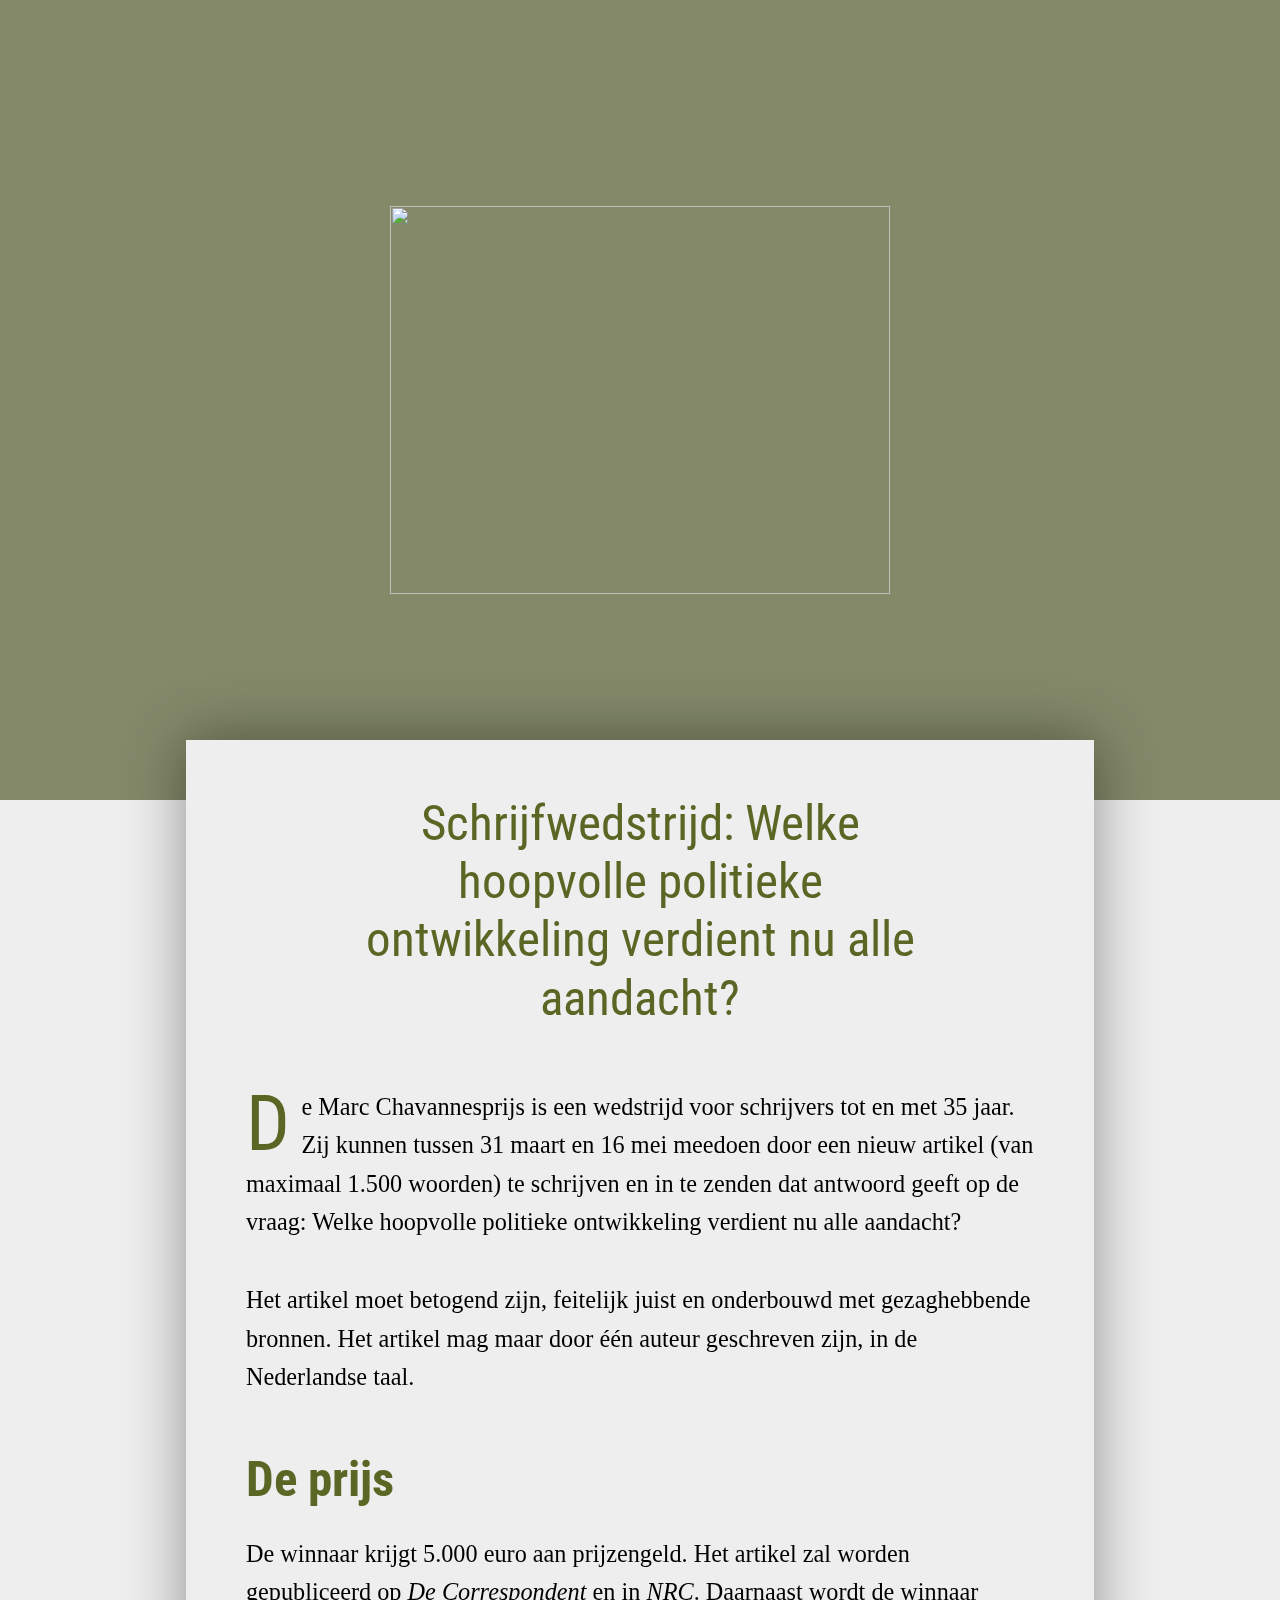
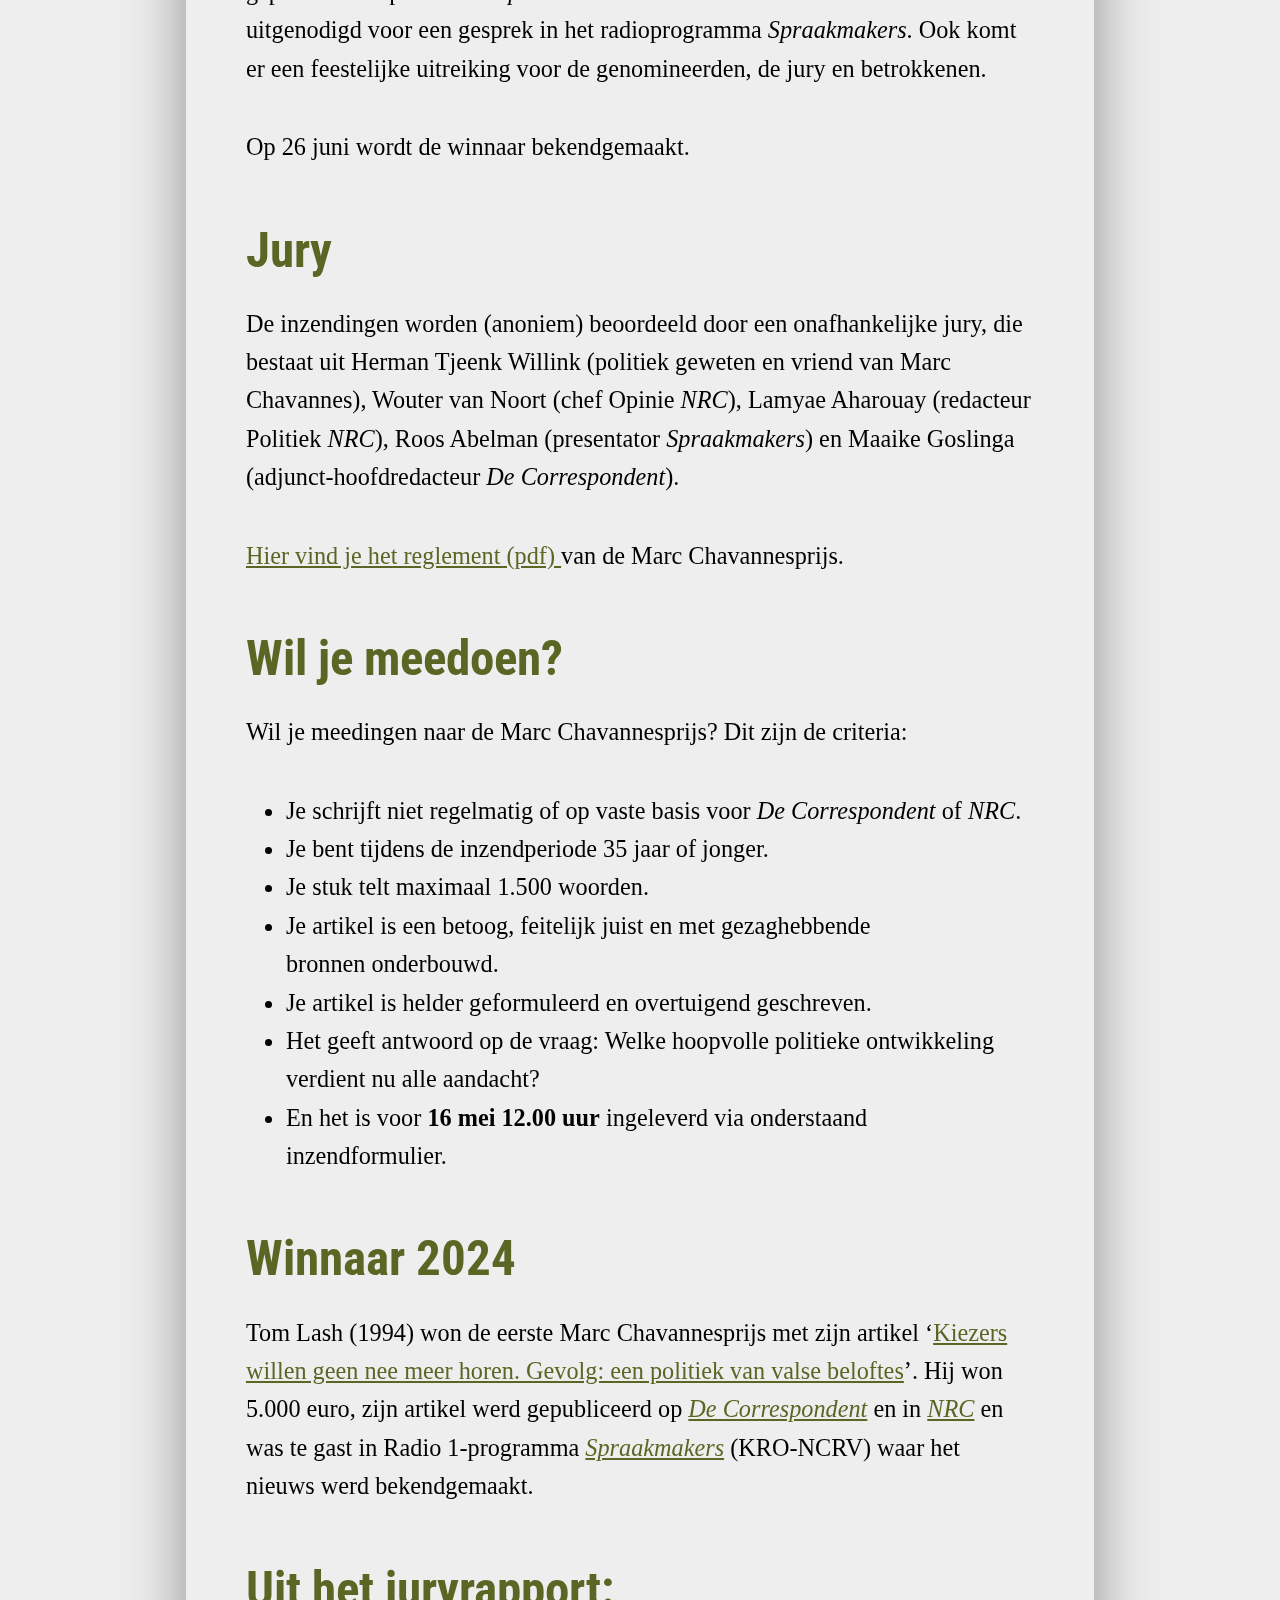
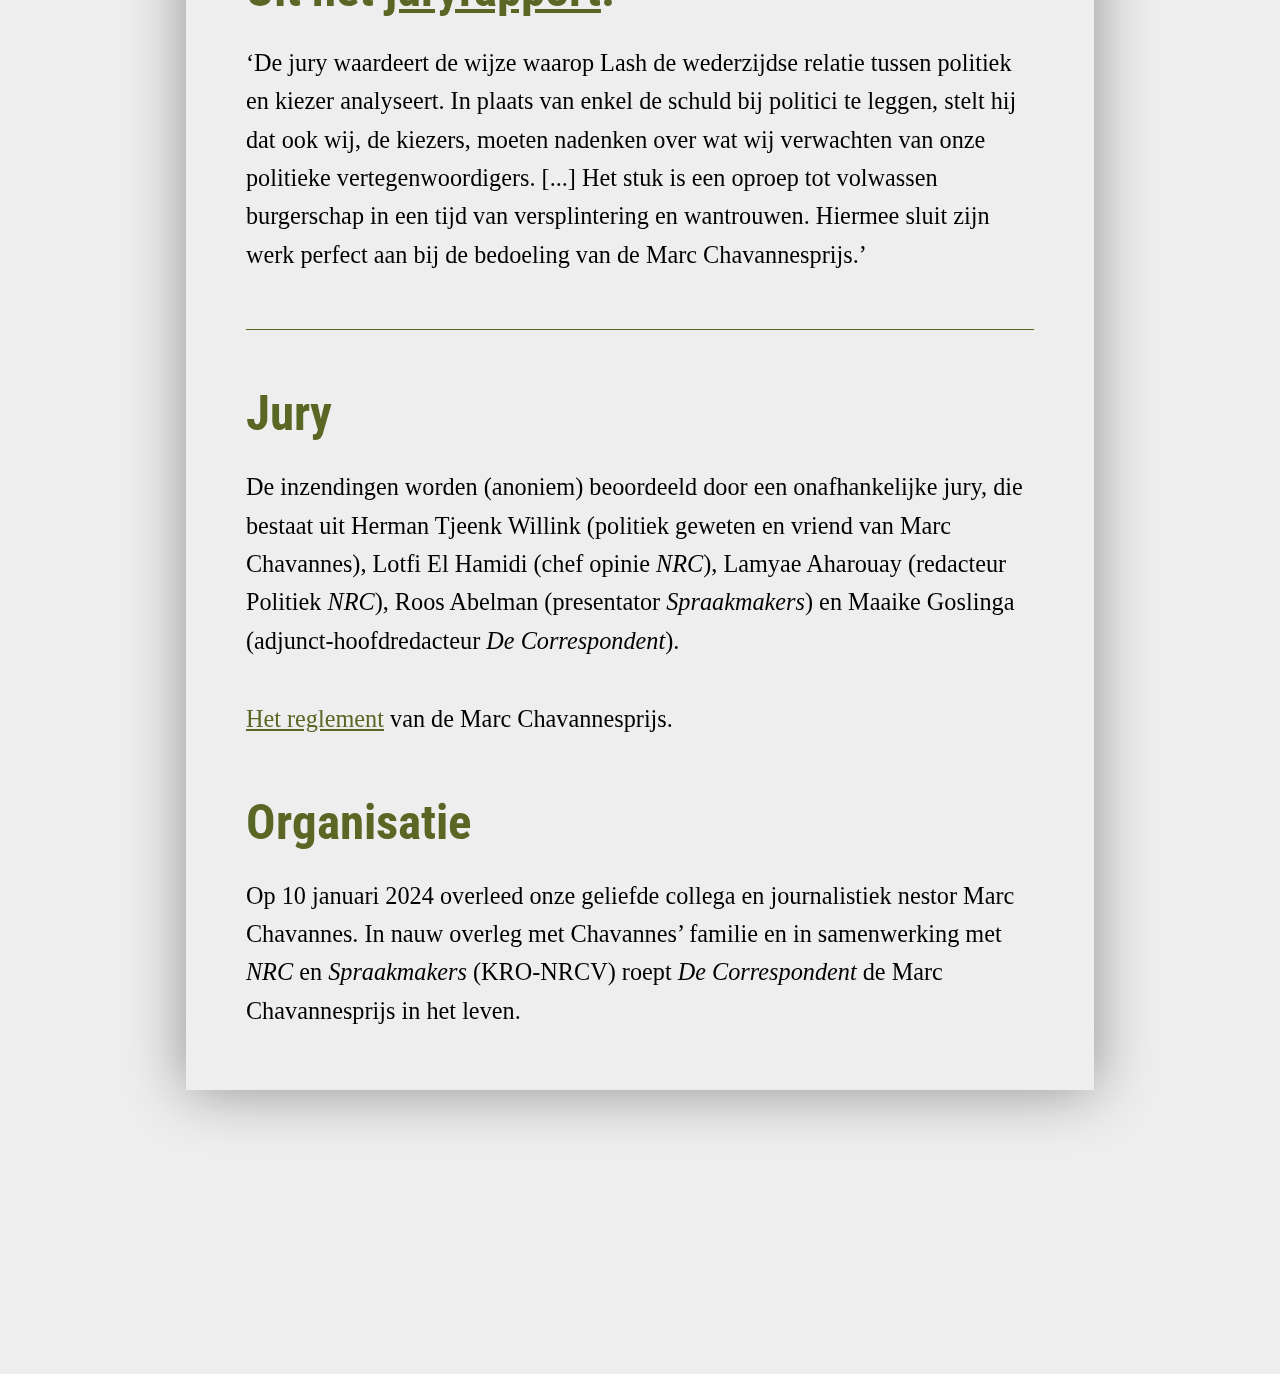
==== index.html @ f1d222ef "Add 2025 copy" ====
<!DOCTYPE html>
<html lang="nl">

<head>
  <meta name="robots" content="index, follow">
  <meta http-equiv="Content-Type" content="text/html; charset=utf-8">
  <meta name="viewport" content="width=device-width, initial-scale=1">
  <meta name="theme-color" content="#838969" />

  <title>De Marc Chavannes Prijs</title>
  <meta name="description" content="Schrijfwedstrijd: Welke hoopvolle politieke ontwikkeling verdient nu alle aandacht?">
  <meta name="keywords" content="schrijfwedstrijd, marc chavannes">

  <!-- Open Graph / Facebook -->
  <meta property="og:type" content="website" />
  <meta property="og:url" content="https://marcchavannesprijs.nl/" />
  <meta property="og:title" content="De Marc Chavannes Prijs" />
  <meta property="og:description" content="Schrijfwedstrijd: Welke hoopvolle politieke ontwikkeling verdient nu alle aandacht?" />
  <meta property="og:image" content="https://marcchavannesprijs.nl/seo-image.png" />

  <!-- Twitter -->
  <meta property="twitter:card" content="summary_large_image" />
  <meta property="twitter:url" content="https://marcchavannesprijs.nl/" />
  <meta property="twitter:title" content="De Marc Chavannes Prijs" />
  <meta property="twitter:description" content="Schrijfwedstrijd: Welke hoopvolle politieke ontwikkeling verdient nu alle aandacht?" />
  <meta property="twitter:image" content="https://marcchavannesprijs.nl/seo-image.png" />

  <link rel="apple-touch-icon" sizes="180x180" href="/apple-touch-icon.png">
  <link rel="icon" type="image/png" sizes="32x32" href="/favicon-32x32.png">
  <link rel="icon" type="image/png" sizes="16x16" href="/favicon-16x16.png">
  <link rel="manifest" href="/site.webmanifest">

  <link rel="canonical" href="https://marcchavannesprijs.nl" />
  <link rel="preconnect" href="https://fonts.googleapis.com">
  <link rel="preconnect" href="https://fonts.gstatic.com" crossorigin>

  <!-- See https://web.dev/articles/defer-non-critical-css -->
  <link
    rel="preload"
    as="style"
    onload="this.onload=null;this.rel='stylesheet'"
    href="https://fonts.googleapis.com/css2?family=Roboto+Condensed:wght@600&display=swap"
  >
  <link rel="stylesheet" href="index.css" />
</head>

<body>
  <header>
    <img src="logo.svg" alt="" width="500" height="388" />
    <h1 class="sr-only">De Marc Chavannes Prijs</h1>
  </header>

  <main>
    <p>
      Schrijfwedstrijd: Welke hoopvolle politieke ontwikkeling verdient nu alle
	  aandacht?
    </p>

    <p>
      De Marc Chavannesprijs is een wedstrijd voor schrijvers tot en met 35 
	  jaar. Zij kunnen tussen 31 maart en 16 mei meedoen door een nieuw artikel 
	  (van maximaal 1.500 woorden) te schrijven en in te zenden dat antwoord 
	  geeft op de vraag: Welke hoopvolle politieke ontwikkeling verdient nu alle
	  aandacht?
    </p>

    <p>
      Het artikel moet betogend zijn, feitelijk juist en onderbouwd met
	  gezaghebbende bronnen. Het artikel mag maar door één auteur geschreven 
	  zijn, in de Nederlandse taal.
    </p>

	<h2>De prijs</h2>
	<p>
		De winnaar krijgt 5.000 euro aan prijzengeld. Het artikel zal worden 
		gepubliceerd op <em>De Correspondent</em> en in <em>NRC</em>. Daarnaast 
		wordt de winnaar uitgenodigd voor een gesprek in het radioprogramma 
		<em>Spraakmakers</em>. Ook komt er een feestelijke uitreiking voor de 
		genomineerden, de jury en betrokkenen.
	</p>
	<p>
		Op 26 juni wordt de winnaar bekendgemaakt.
	</p>

	<h2>Jury</h2>
	<p>
		De inzendingen worden (anoniem) beoordeeld door een onafhankelijke jury,
		die bestaat uit Herman Tjeenk Willink (politiek geweten en vriend van 
		Marc Chavannes), Wouter van Noort (chef Opinie <em>NRC</em>), Lamyae 
		Aharouay (redacteur Politiek <em>NRC</em>), Roos Abelman (presentator 
		<em>Spraakmakers</em>) en Maaike Goslinga (adjunct-hoofdredacteur 
		<em>De Correspondent</em>).
	</p>
	<p>
		<a 
			download
			href="/Reglement_MarcChavannesprijs_2025.pdf"
		>
			Hier vind je het reglement (pdf)
		</a>
		van de Marc Chavannesprijs.
	</p>

	<h2>Wil je meedoen?</h2>
	<p>
		Wil je meedingen naar de Marc Chavannesprijs? Dit zijn de criteria:
	</p>
	<ul>
		<li>
			Je schrijft niet regelmatig of op vaste basis voor 
			<em>De Correspondent</em> of <em>NRC</em>.
		</li>
		<li>
			Je bent tijdens de inzendperiode 35 jaar of jonger.
		</li>
		<li>
			Je stuk telt maximaal 1.500 woorden.
		</li>
		<li>
			Je artikel is een betoog, feitelijk juist en met gezaghebbende 
			bronnen onderbouwd.
		</li>
		<li>
			Je artikel is helder geformuleerd en overtuigend geschreven.
		</li>
		<li>
			Het geeft antwoord op de vraag: Welke hoopvolle politieke 
			ontwikkeling verdient nu alle aandacht?
		</li>
		<li>
			En het is voor <strong>16 mei 12.00 uur</strong> ingeleverd via 
			onderstaand inzendformulier.
		</li>
	</ul>

    <h2>Winnaar 2024</h2>
    <p>
        Tom Lash (1994) won de eerste Marc Chavannesprijs met zijn
        artikel ‘<a href="https://decorrespondent.nl/15578/kiezers-willen-geen-nee-meer-horen-gevolg-een-politiek-van-valse-beloftes/b5abfdfb-eb3a-0eff-1452-dd018ff9b889">Kiezers willen geen nee meer horen. Gevolg: een politiek van valse beloftes</a>’.
        Hij won 5.000 euro, zijn artikel werd gepubliceerd op
        <a href="https://decorrespondent.nl/15578/kiezers-willen-geen-nee-meer-horen-gevolg-een-politiek-van-valse-beloftes/9edc9414-e1df-0bf2-07be-5af9427f24c0"><em>De Correspondent</em></a>
        en in <a href="https://www.nrc.nl/nieuws/2024/09/20/kijken-wat-wel-kan-de-kiezer-moet-eens-horen-wat-niet-kan-a4866576"><em>NRC</em></a>
        en was te gast in Radio 1-programma <em><a href="https://www.nporadio1.nl/uitzendingen/spraakmakers/9bd0cfe3-3224-4b84-ab4f-9de7a354c336/2024-09-20-spraakmakers">Spraakmakers</a></em> (KRO-NCRV)
        waar het nieuws werd bekendgemaakt.
    </p>

    <h3>Uit het <a href="/DMCP_Juryrapport_A4_20240916.pdf" download>juryrapport</a>:</h3>
    <p>
        ‘De jury waardeert de wijze waarop Lash de wederzijdse relatie tussen
        politiek en kiezer analyseert. In plaats van enkel de schuld bij
        politici te leggen, stelt hij dat ook wij, de kiezers, moeten nadenken
        over wat wij verwachten van onze politieke vertegenwoordigers. [...] Het
        stuk is een oproep tot volwassen burgerschap in een tijd van
        versplintering en wantrouwen. Hiermee sluit zijn werk perfect aan bij de
        bedoeling van de Marc Chavannesprijs.’
    </p>

    <hr />

    <h2>Jury</h2>
    <p>
      De inzendingen worden (anoniem) beoordeeld door een onafhankelijke jury,
      die bestaat uit Herman Tjeenk Willink (politiek geweten en vriend van
      Marc Chavannes), Lotfi El Hamidi (chef opinie <em>NRC</em>), Lamyae
      Aharouay (redacteur Politiek <em>NRC</em>), Roos Abelman (presentator
      <em>Spraakmakers</em>) en Maaike Goslinga (adjunct-hoofdredacteur
      <em>De Correspondent</em>).
    </p>

    <p>
      <a href="/Reglement_MarcChavannesprijs.pdf" download>Het reglement</a>
      van de Marc Chavannesprijs.
    </p>

    <!-- <h2>Wil je meedoen?</h2>
    <p>
      Wil je meedingen naar de Marc Chavannesprijs? Dit zijn de criteria:
    </p>
    <ul>
      <li>
        Je schrijft niet regelmatig of op vaste basis voor
        <em>De Correspondent</em> of <em>NRC</em>.
      </li>
      <li>
        Je bent tijdens de inzendperiode 35 jaar of jonger.
      </li>
      <li>
        Je stuk telt maximaal 1.500 woorden.
      </li>
      <li>
        Je artikel is diepgravend, goed onderbouwd en uitmuntend geschreven.
      </li>
      <li>
        Het geeft antwoord op de vraag: hoe komen we tot politiek die werkt?
      </li>
      <li>
        En het is voor <strong>1 juli 2024</strong> ingeleverd via onderstaand
        inzendformulier.
      </li>
    </ul> -->

    <h2>Organisatie</h2>
    <p>
      Op 10 januari 2024 overleed onze geliefde collega en journalistiek nestor
      Marc Chavannes. In nauw overleg met Chavannes’ familie en in samenwerking
      met <em>NRC</em> en <em>Spraakmakers</em> (KRO-NRCV) roept
      <em>De Correspondent</em> de Marc Chavannesprijs in het leven.
    </p>
  </main>

  <footer>
    <img loading="lazy" src="kro-ncrv.svg" alt="Logo KRO-NCRV" width="150" height="44" />
    <img loading="lazy" src="decorrespondent.svg" alt="logo De Correspondent" width="150" height="44" />
    <img loading="lazy" src="nrc.svg" alt="logo NRC" width="150" height="44" />
  </footer>

</body>

</html>
---- index.css ----
:root {
    --page-padding: clamp(20px, 2rem, 80px);
    --text-color: #1c1c08;
    --primary-color: #596624;
    --secondary-color: #eeeeee;
}

@media (min-width: 400px) {
    :root {
        --page-padding: clamp(30px, 3rem, 80px);
    }
}

/* https://kittygiraudel.com/snippets/sr-only-class/ */
.sr-only {
    position: absolute !important;

    overflow: hidden !important;

    width: 1px !important;
    height: 1px !important;
    margin: -1px !important;
    padding: 0 !important;

    white-space: nowrap !important;

    clip: rect(1px, 1px, 1px, 1px) !important;
    clip-path: inset(50%) !important;
    border: 0 !important;
}

html,
body {
    margin: 0;
    padding: 0;

    font-family: Georgia, "Times New Roman", Times, serif;
    font-size: clamp(1.125rem, 0.231vw + 1.065rem, 1.25rem);
    line-height: clamp(1.875rem, -0.277vw + 2.097rem, 2.025rem);
    overflow-x: hidden;
}

body {
    padding-block-end: var(--page-padding);

    display: flex;
    flex-direction: column;
    position: relative;
    background-color: var(--secondary-color);
}

body > * {
    padding-inline: var(--page-padding);
    width: calc(100vw - (var(--page-padding) * 2));
    margin-inline: auto;
    background-color: var(--secondary-color);
}

img[src*="logo."] {
    max-width: calc(100vw - (var(--page-padding) * 2));
}

main {
    transform: translateY(calc(var(--page-padding) * -1));
    position: relative;
    z-index: 0;
}

main > * {
    margin-bottom: 2rem;

    &:first-child {
        margin-top: var(--page-padding);
    }

    &:last-child {
        margin-bottom: var(--page-padding);
    }
}

footer {
    padding: var(--page-padding);
}

hr {
    margin-block: 2.75rem;
    border: none;
    height: 1px;
    background-color: var(--primary-color);
}

p,
li {
    text-wrap: pretty;
}

a {
    color: var(--primary-color);
}

p:first-child,
h1,
h2,
h3 {
    font-size: 2em;
    line-height: 1.2;
    color: var(--primary-color);
    margin-top: 2.75rem;
    margin-bottom: 1.25rem;
    font-family: "Roboto Condensed", sans-serif;
    font-optical-sizing: auto;
    font-style: normal;
}

p:first-child {
    text-align: center;
    max-width: 25ch;
    margin-inline: auto;
    margin-bottom: var(--page-padding);
}

p:nth-child(2)::first-letter {
    float: left;

    padding: 0 0.15em 0 0;

    font-family: "Roboto Condensed", sans-serif;
    font-optical-sizing: auto;
    font-style: normal;
    font-size: 2lh;
    line-height: 1.9lh;
    color: var(--primary-color);
}

header {
    max-width: unset;
    min-height: calc(100vh - 5rem);
    min-height: calc(100svh - 5rem);
    display: flex;
    justify-content: space-evenly;
    flex-direction: column;
    gap: calc(var(--page-padding) * 0.5);
    position: relative;
    z-index: 0;
    text-align: center;
    color: var(--secondary-color);
}
header::before {
    content: "";
    background-color: #838969;
    width: 100vw;
    height: 100%;
    left: 50%;
    top: 0;
    transform: translateX(-50%);
    position: absolute;
    z-index: -1;
}

header > img {
    margin-inline: auto;
}

footer {
    display: flex;
    flex-direction: column;
    gap: 2rem;
    justify-content: space-evenly;
}

footer > * {
    width: 150px;
}

[class*="tf-"][class*="-popup"] {
    padding: 0;
    max-width: unset;
}
[data-tf-popup]:focus {
    outline: 2px solid var(--primary-color);
}

@media (min-width: 700px) {
    footer {
        flex-direction: row;
    }
}

@media (min-width: 70rem) {
    body > *:not([class*="tf-"][class*="-popup"]) {
        max-width: 65ch;
    }

    main {
        filter: drop-shadow(0px 0px 30px #00000066);
    }
}

@media (min-width: 1500px) {
    main {
        padding-block: 2.5rem;
        transform: translateY(-5.5rem);
    }

    main > * {
        padding-inline: 5rem;
    }

    main > ul {
        padding-inline-start: 7rem;
    }

    @supports (inset: 0) {
        body::after {
            content: "";
            display: block;
            position: fixed;
            inset: 0;
            background-image: url("./silhouette.svg");
            background-position: right bottom;
            background-repeat: no-repeat;
            background-size: 100px;
            height: calc(100vh - var(--page-padding));
            width: calc(100% - var(--page-padding));
            pointer-events: none;
        }
    }
}
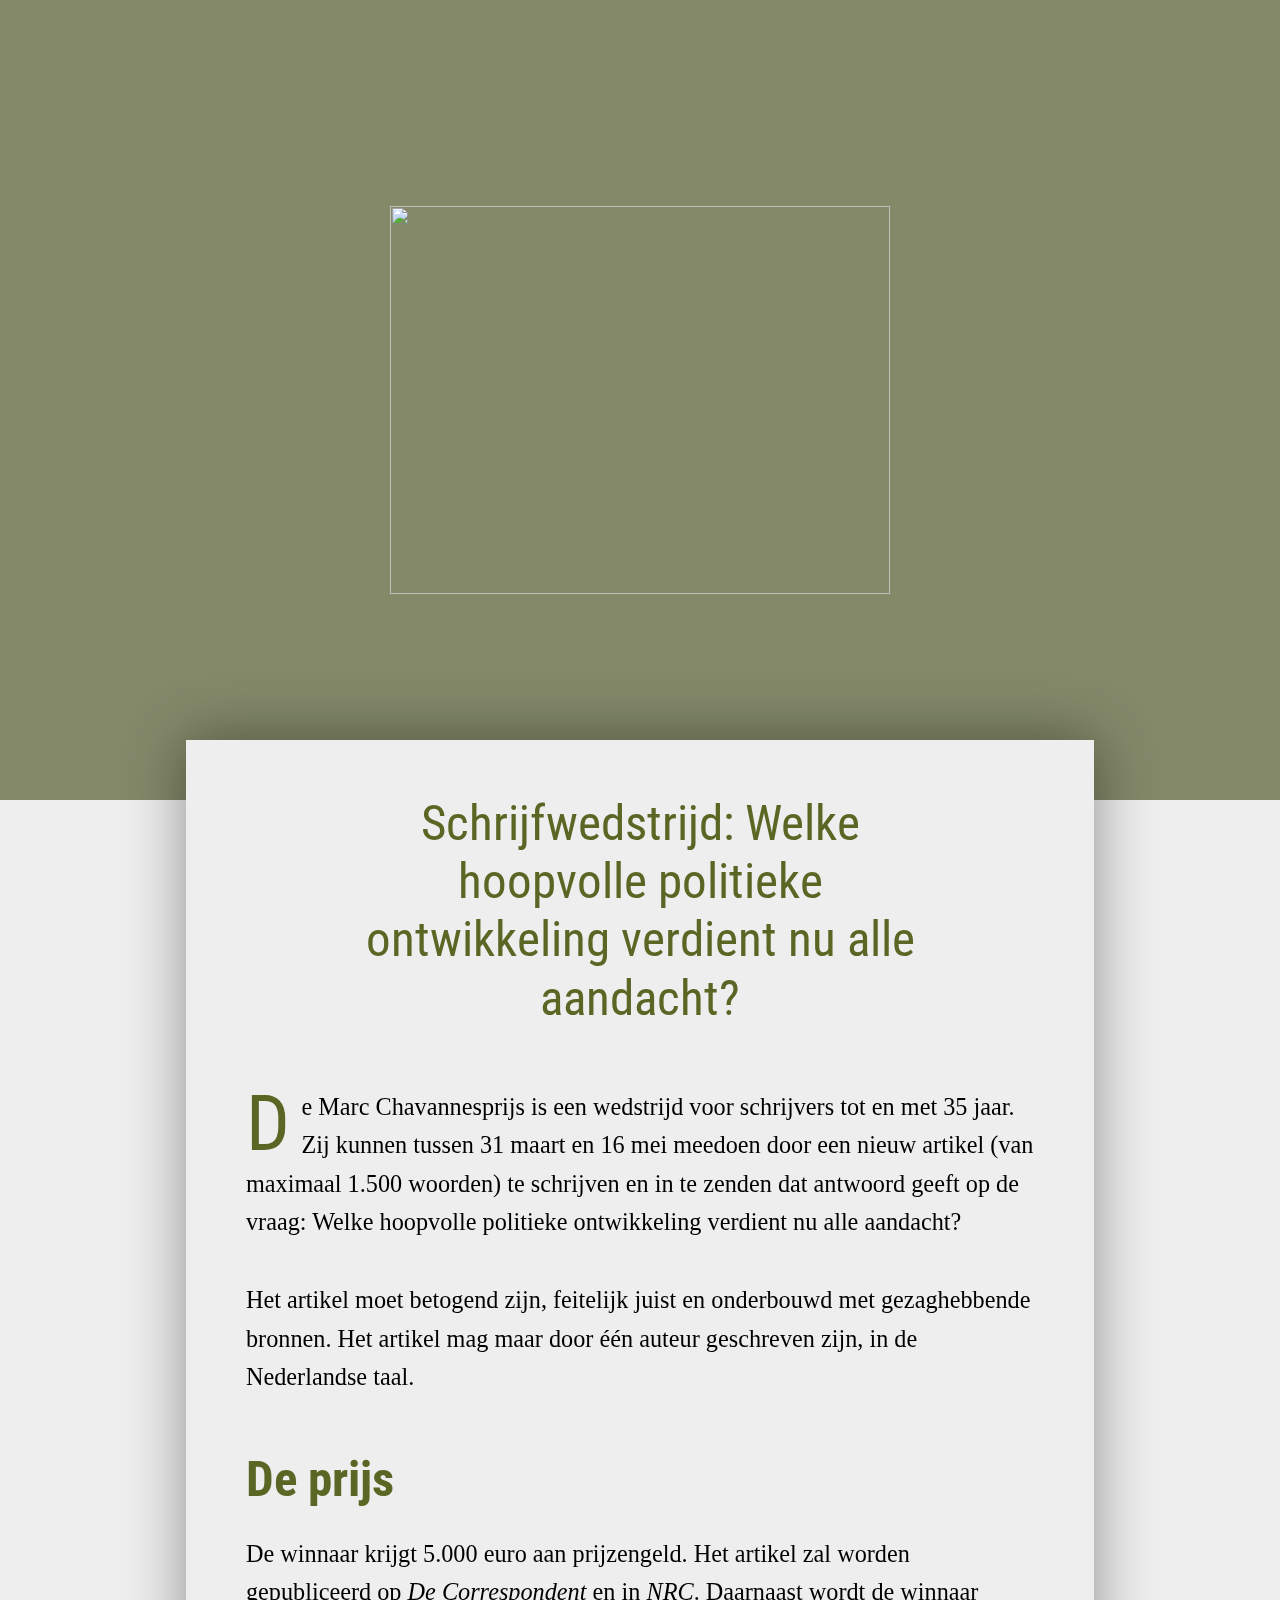
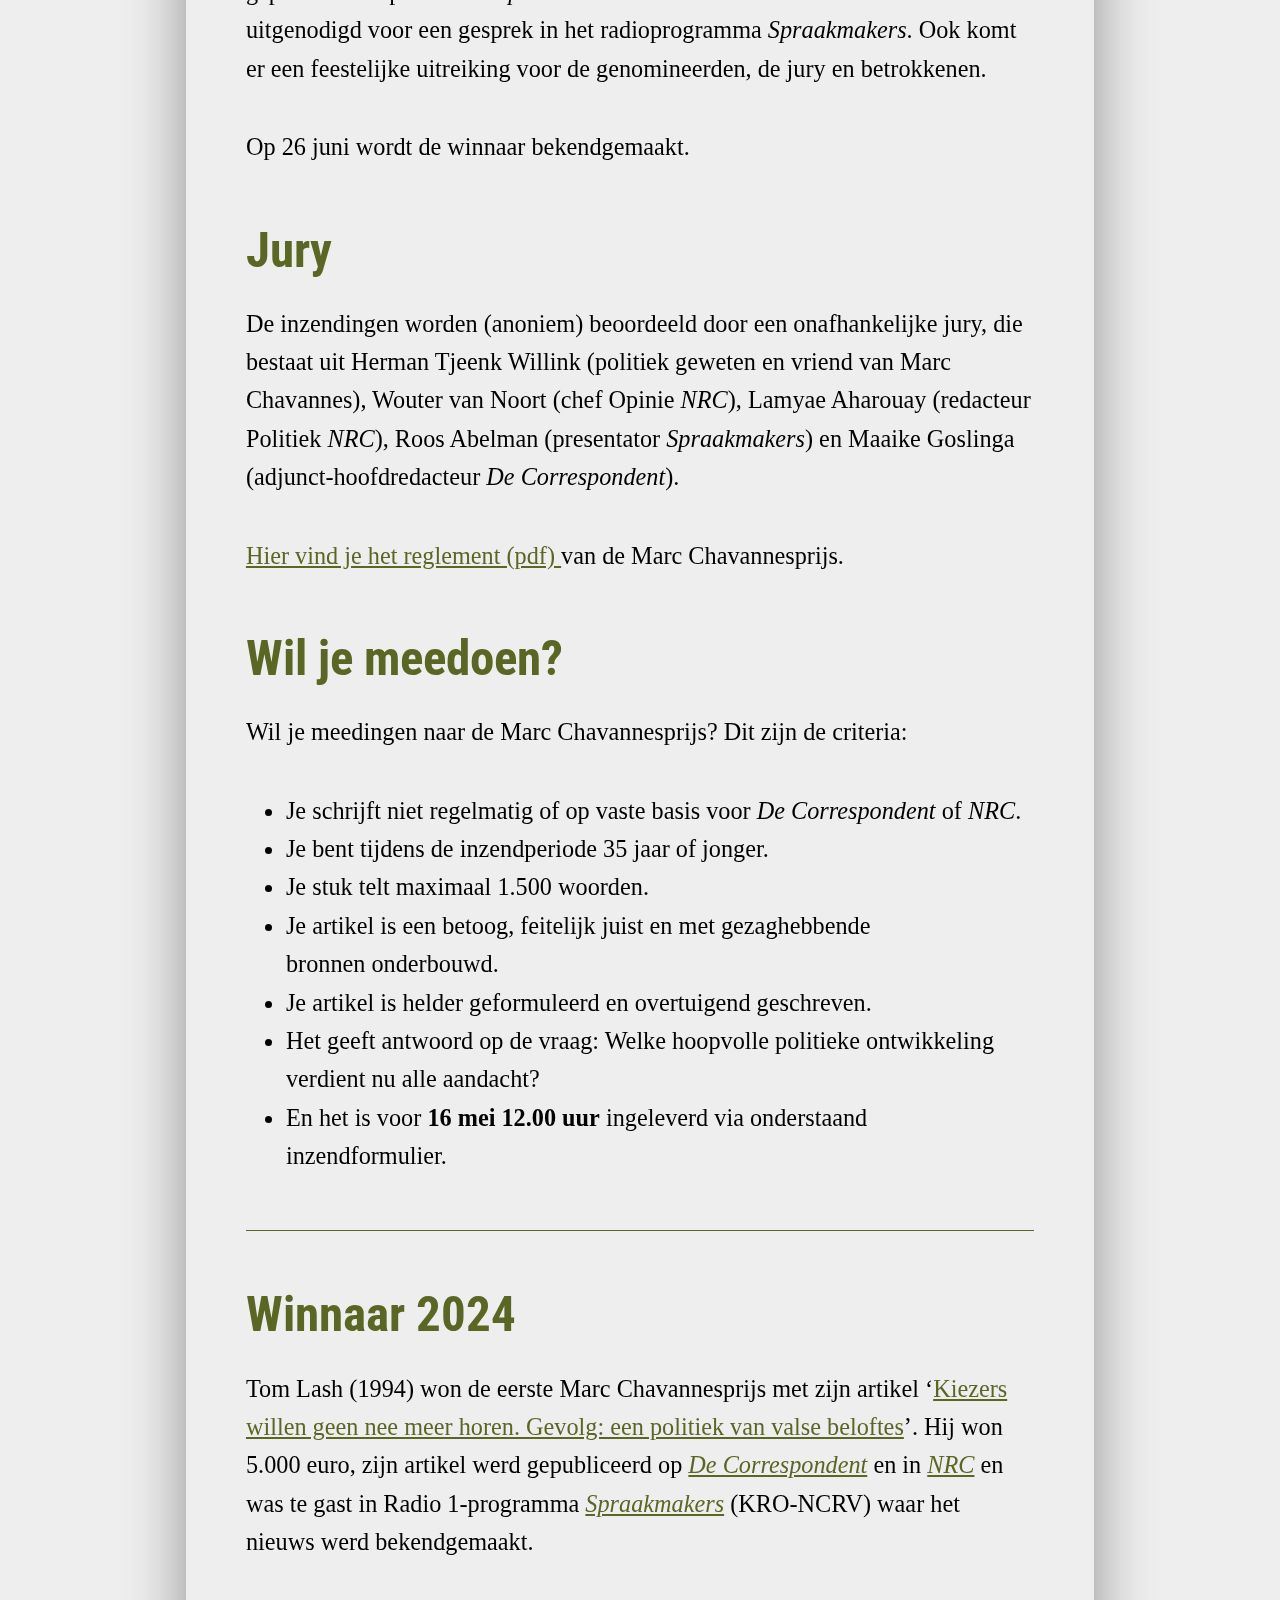
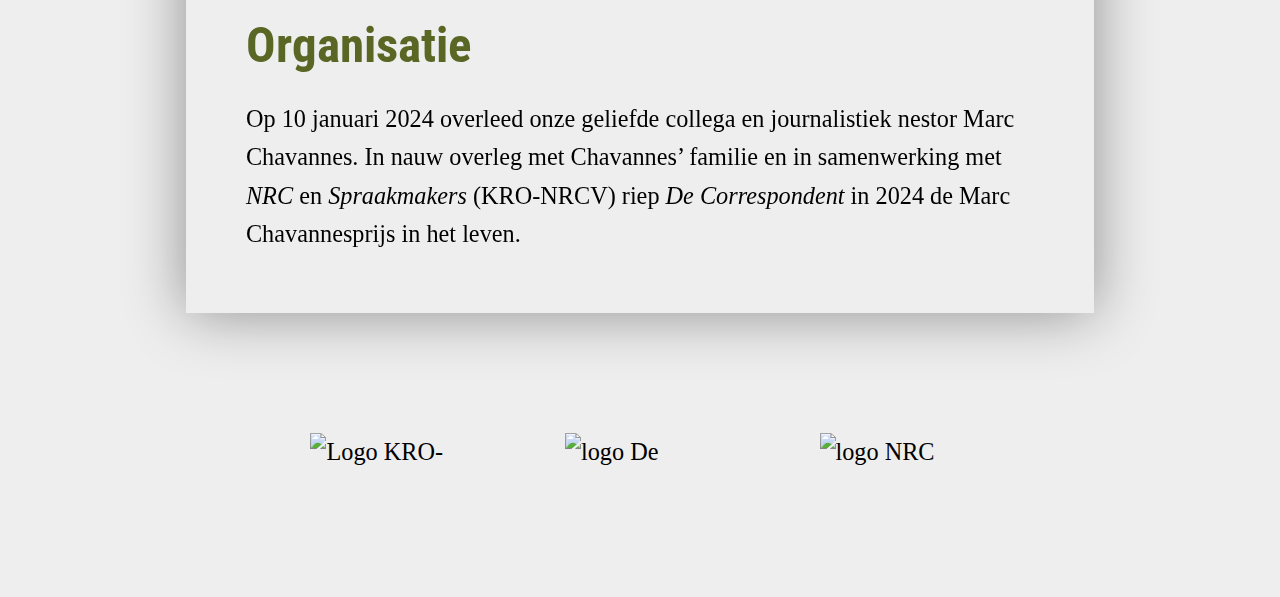
==== commit a9b69f82: "Remove copy from last year" ====
--- a/index.html
+++ b/index.html
@@ -133,6 +133,9 @@
 		</li>
 	</ul>
 
+
+	<hr />
+
     <h2>Winnaar 2024</h2>
     <p>
         Tom Lash (1994) won de eerste Marc Chavannesprijs met zijn
@@ -144,67 +147,12 @@
         waar het nieuws werd bekendgemaakt.
     </p>
 
-    <h3>Uit het <a href="/DMCP_Juryrapport_A4_20240916.pdf" download>juryrapport</a>:</h3>
-    <p>
-        ‘De jury waardeert de wijze waarop Lash de wederzijdse relatie tussen
-        politiek en kiezer analyseert. In plaats van enkel de schuld bij
-        politici te leggen, stelt hij dat ook wij, de kiezers, moeten nadenken
-        over wat wij verwachten van onze politieke vertegenwoordigers. [...] Het
-        stuk is een oproep tot volwassen burgerschap in een tijd van
-        versplintering en wantrouwen. Hiermee sluit zijn werk perfect aan bij de
-        bedoeling van de Marc Chavannesprijs.’
-    </p>
-
-    <hr />
-
-    <h2>Jury</h2>
-    <p>
-      De inzendingen worden (anoniem) beoordeeld door een onafhankelijke jury,
-      die bestaat uit Herman Tjeenk Willink (politiek geweten en vriend van
-      Marc Chavannes), Lotfi El Hamidi (chef opinie <em>NRC</em>), Lamyae
-      Aharouay (redacteur Politiek <em>NRC</em>), Roos Abelman (presentator
-      <em>Spraakmakers</em>) en Maaike Goslinga (adjunct-hoofdredacteur
-      <em>De Correspondent</em>).
-    </p>
-
-    <p>
-      <a href="/Reglement_MarcChavannesprijs.pdf" download>Het reglement</a>
-      van de Marc Chavannesprijs.
-    </p>
-
-    <!-- <h2>Wil je meedoen?</h2>
-    <p>
-      Wil je meedingen naar de Marc Chavannesprijs? Dit zijn de criteria:
-    </p>
-    <ul>
-      <li>
-        Je schrijft niet regelmatig of op vaste basis voor
-        <em>De Correspondent</em> of <em>NRC</em>.
-      </li>
-      <li>
-        Je bent tijdens de inzendperiode 35 jaar of jonger.
-      </li>
-      <li>
-        Je stuk telt maximaal 1.500 woorden.
-      </li>
-      <li>
-        Je artikel is diepgravend, goed onderbouwd en uitmuntend geschreven.
-      </li>
-      <li>
-        Het geeft antwoord op de vraag: hoe komen we tot politiek die werkt?
-      </li>
-      <li>
-        En het is voor <strong>1 juli 2024</strong> ingeleverd via onderstaand
-        inzendformulier.
-      </li>
-    </ul> -->
-
     <h2>Organisatie</h2>
     <p>
       Op 10 januari 2024 overleed onze geliefde collega en journalistiek nestor
       Marc Chavannes. In nauw overleg met Chavannes’ familie en in samenwerking
-      met <em>NRC</em> en <em>Spraakmakers</em> (KRO-NRCV) roept
-      <em>De Correspondent</em> de Marc Chavannesprijs in het leven.
+      met <em>NRC</em> en <em>Spraakmakers</em> (KRO-NRCV) riep
+      <em>De Correspondent</em> in 2024 de Marc Chavannesprijs in het leven.
     </p>
   </main>
 
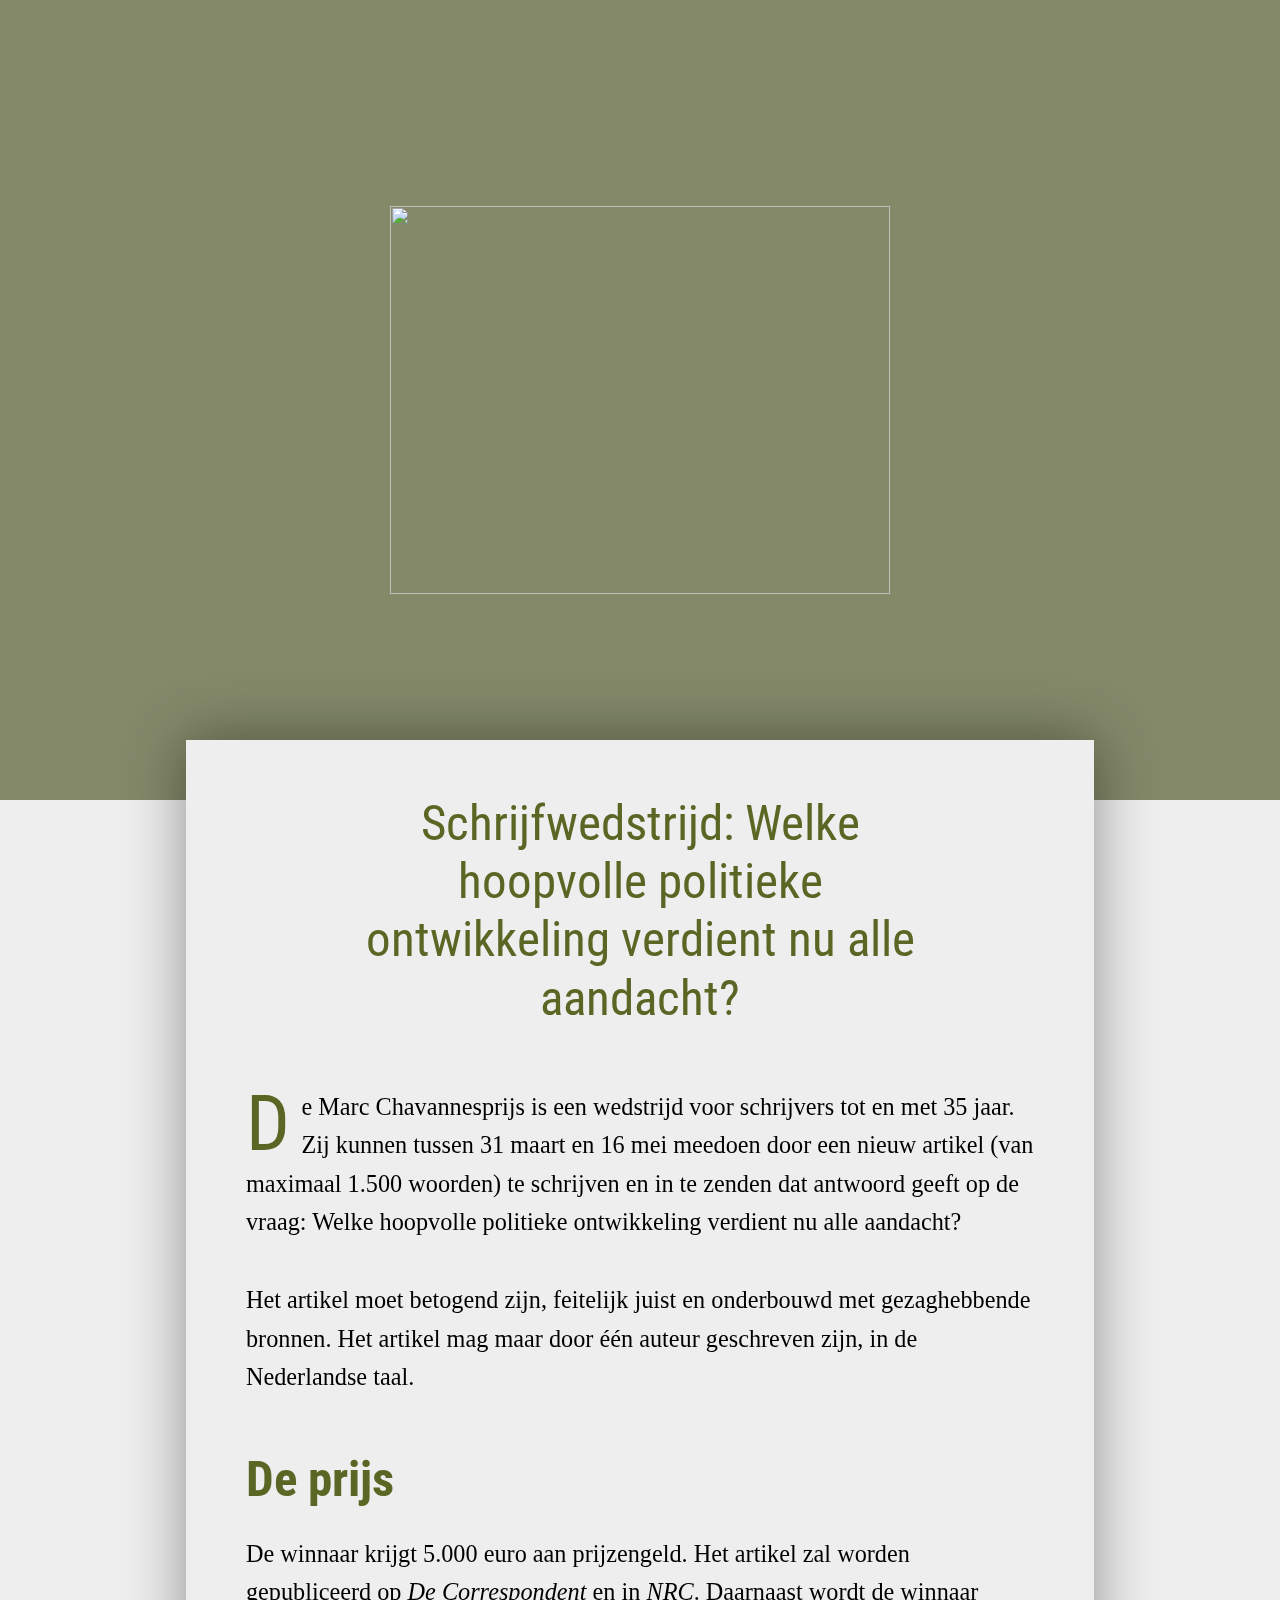
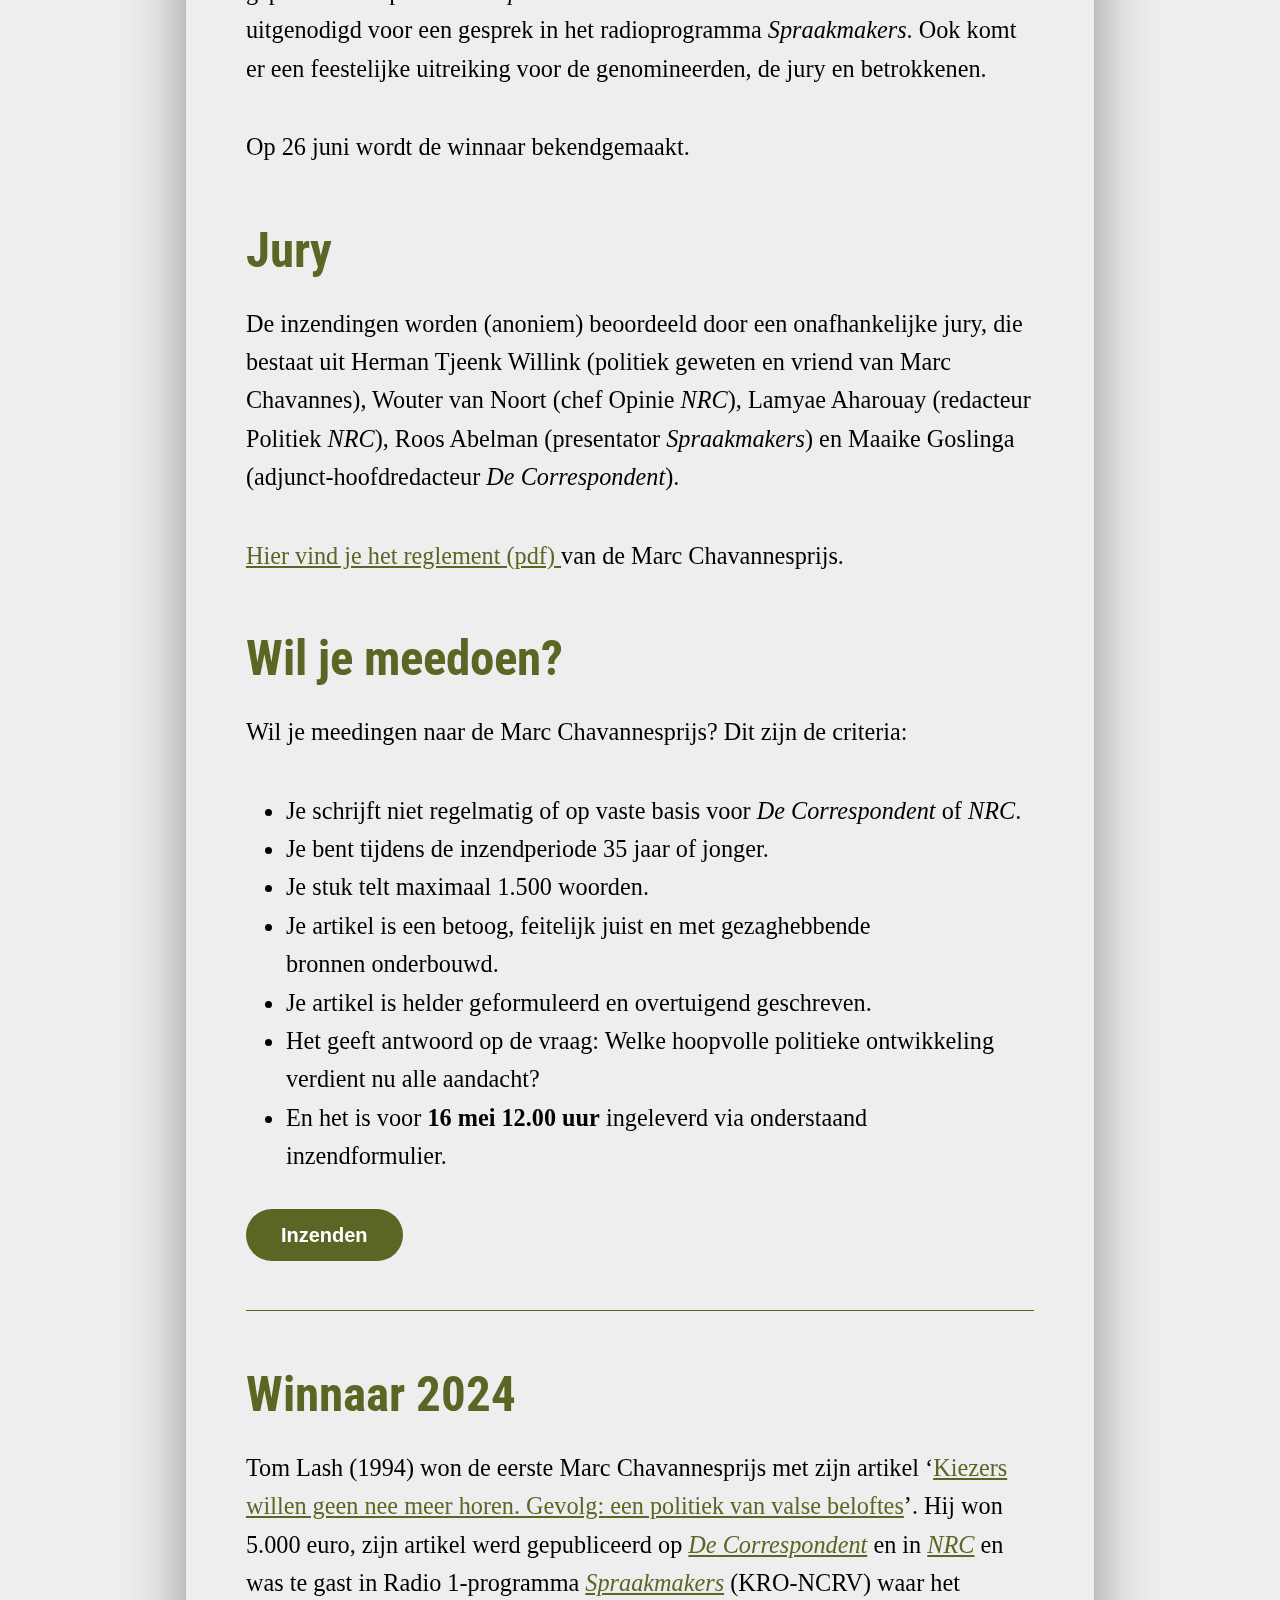
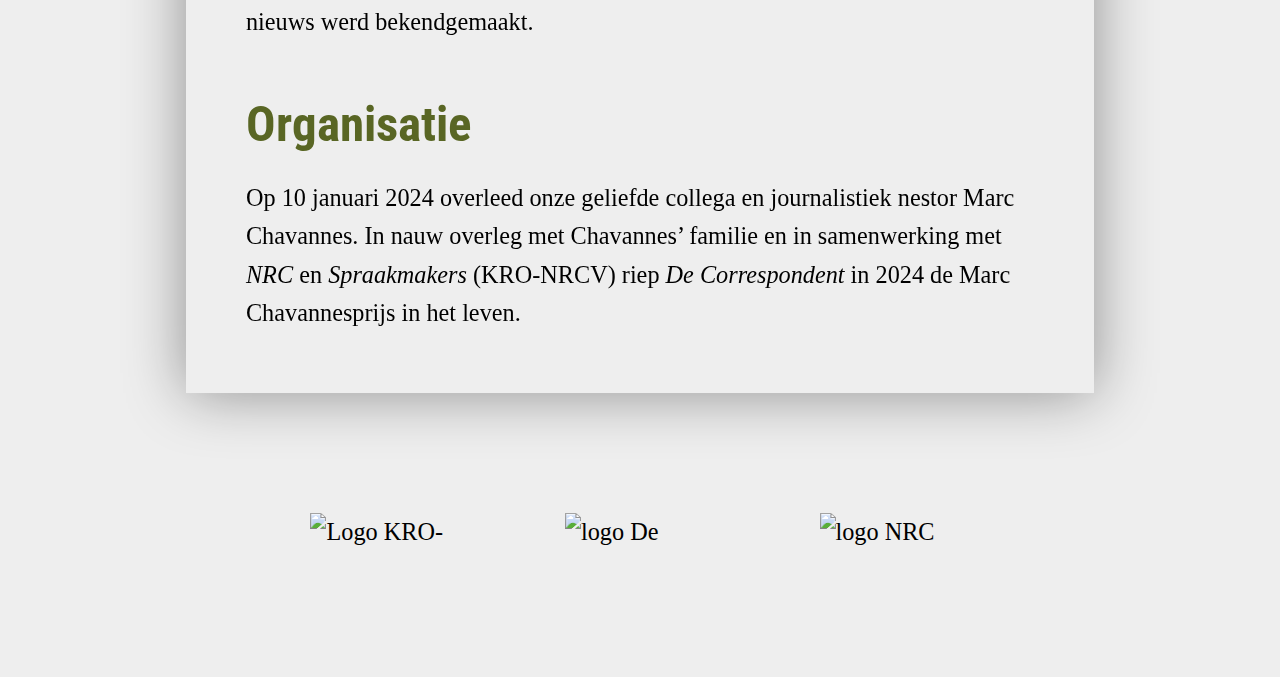
==== commit 0a0799f3: "add temp signup link" ====
--- a/index.html
+++ b/index.html
@@ -133,6 +133,16 @@
 		</li>
 	</ul>
 
+	<h2 class="sr-only">Deel hier je inzending</h2>
+	<!-- TODO: Use new tf id for 2025 -->
+	<!--<div data-tf-live="01HWN56AJGVNJT1V4GHQWGX4WJ"></div>-->
+	<!--<script type="text/javascript" src="//embed.typeform.com/next/embed.js"></script>-->
+	<a 
+		class="signup-link" 
+		href="https://decorrespondent.typeform.com/to/bS1MDZpT"
+	>
+		Inzenden	
+	</a>
 
 	<hr />
 
--- a/index.css
+++ b/index.css
@@ -178,6 +178,17 @@
 }
 [data-tf-popup]:focus {
     outline: 2px solid var(--primary-color);
+}
+
+.signup-link {
+	background-color: var(--primary-color);
+	color: white;
+	padding: 0.75em 1.75em;
+	border-radius: 2em;
+    font-family: Helvetica, Arial, sans-serif;
+	font-weight: bold;
+	font-size: 1rem;
+	text-decoration: none;
 }
 
 @media (min-width: 700px) {
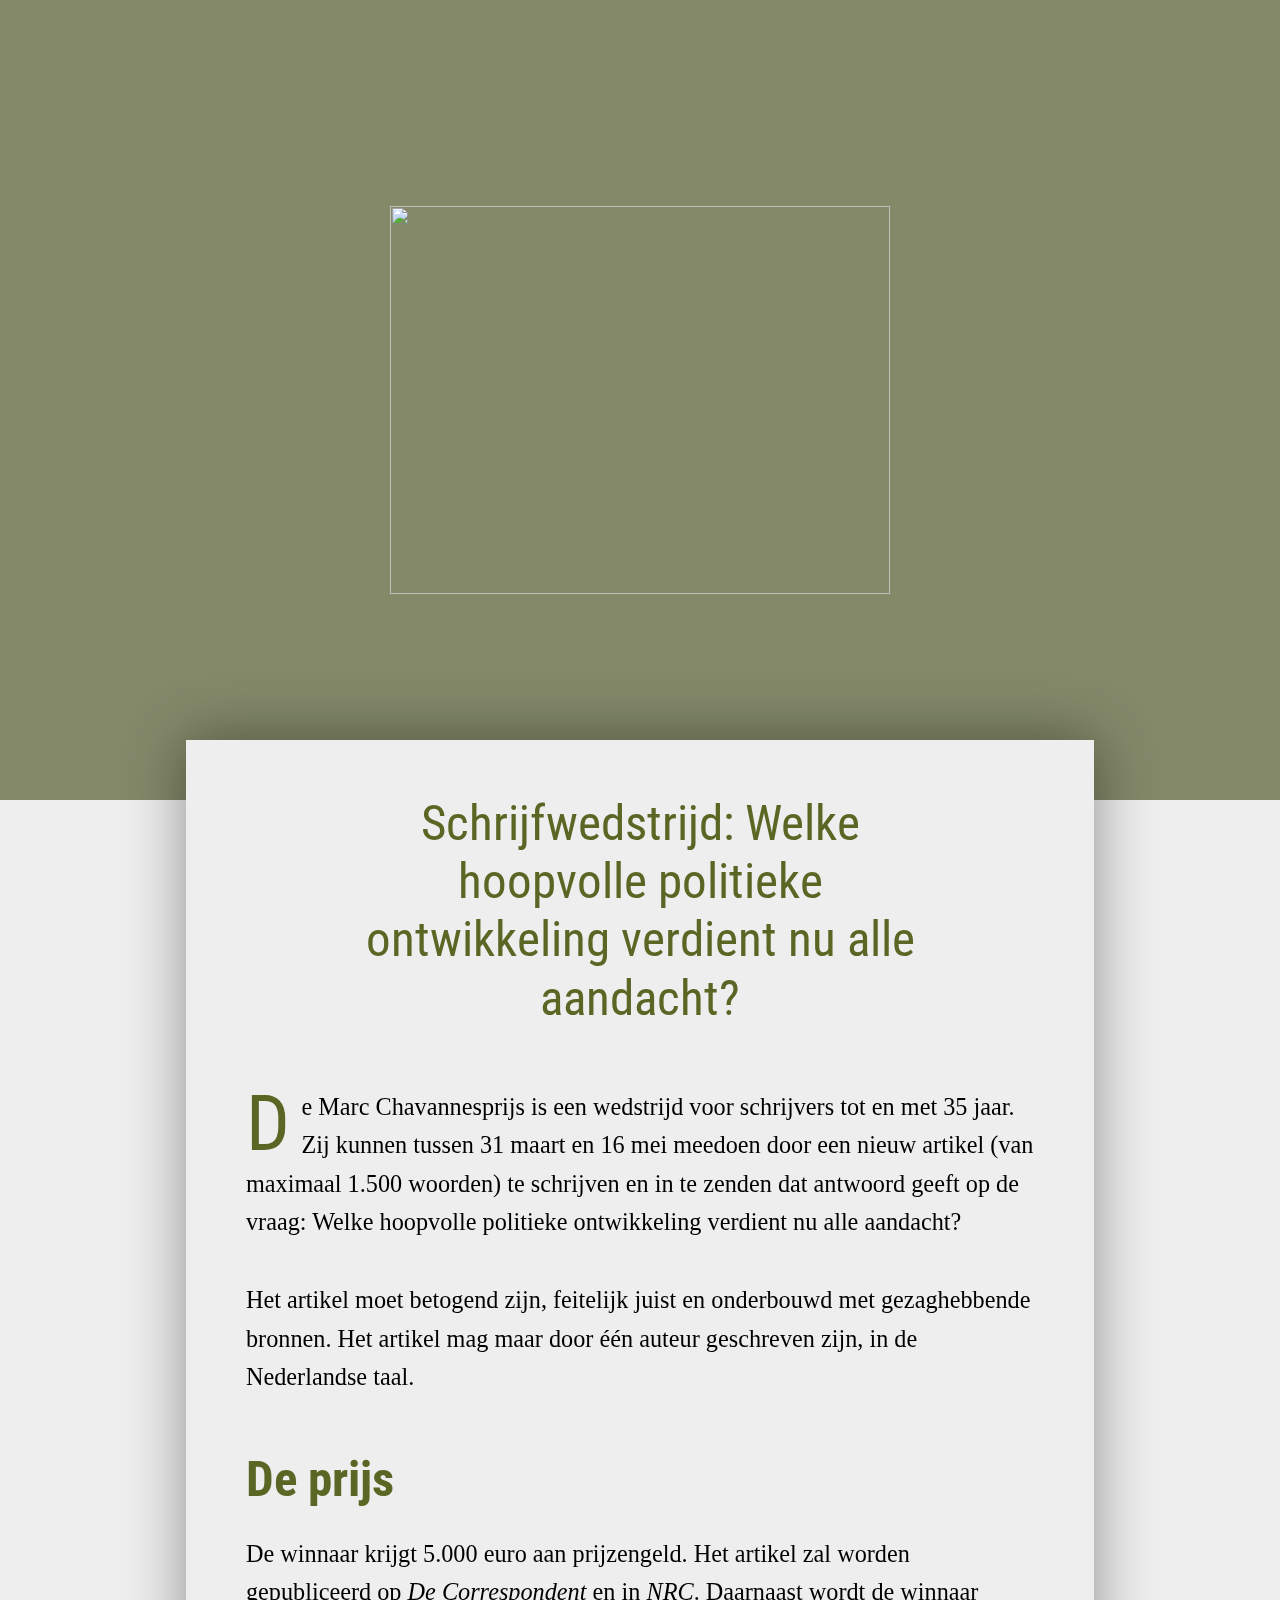
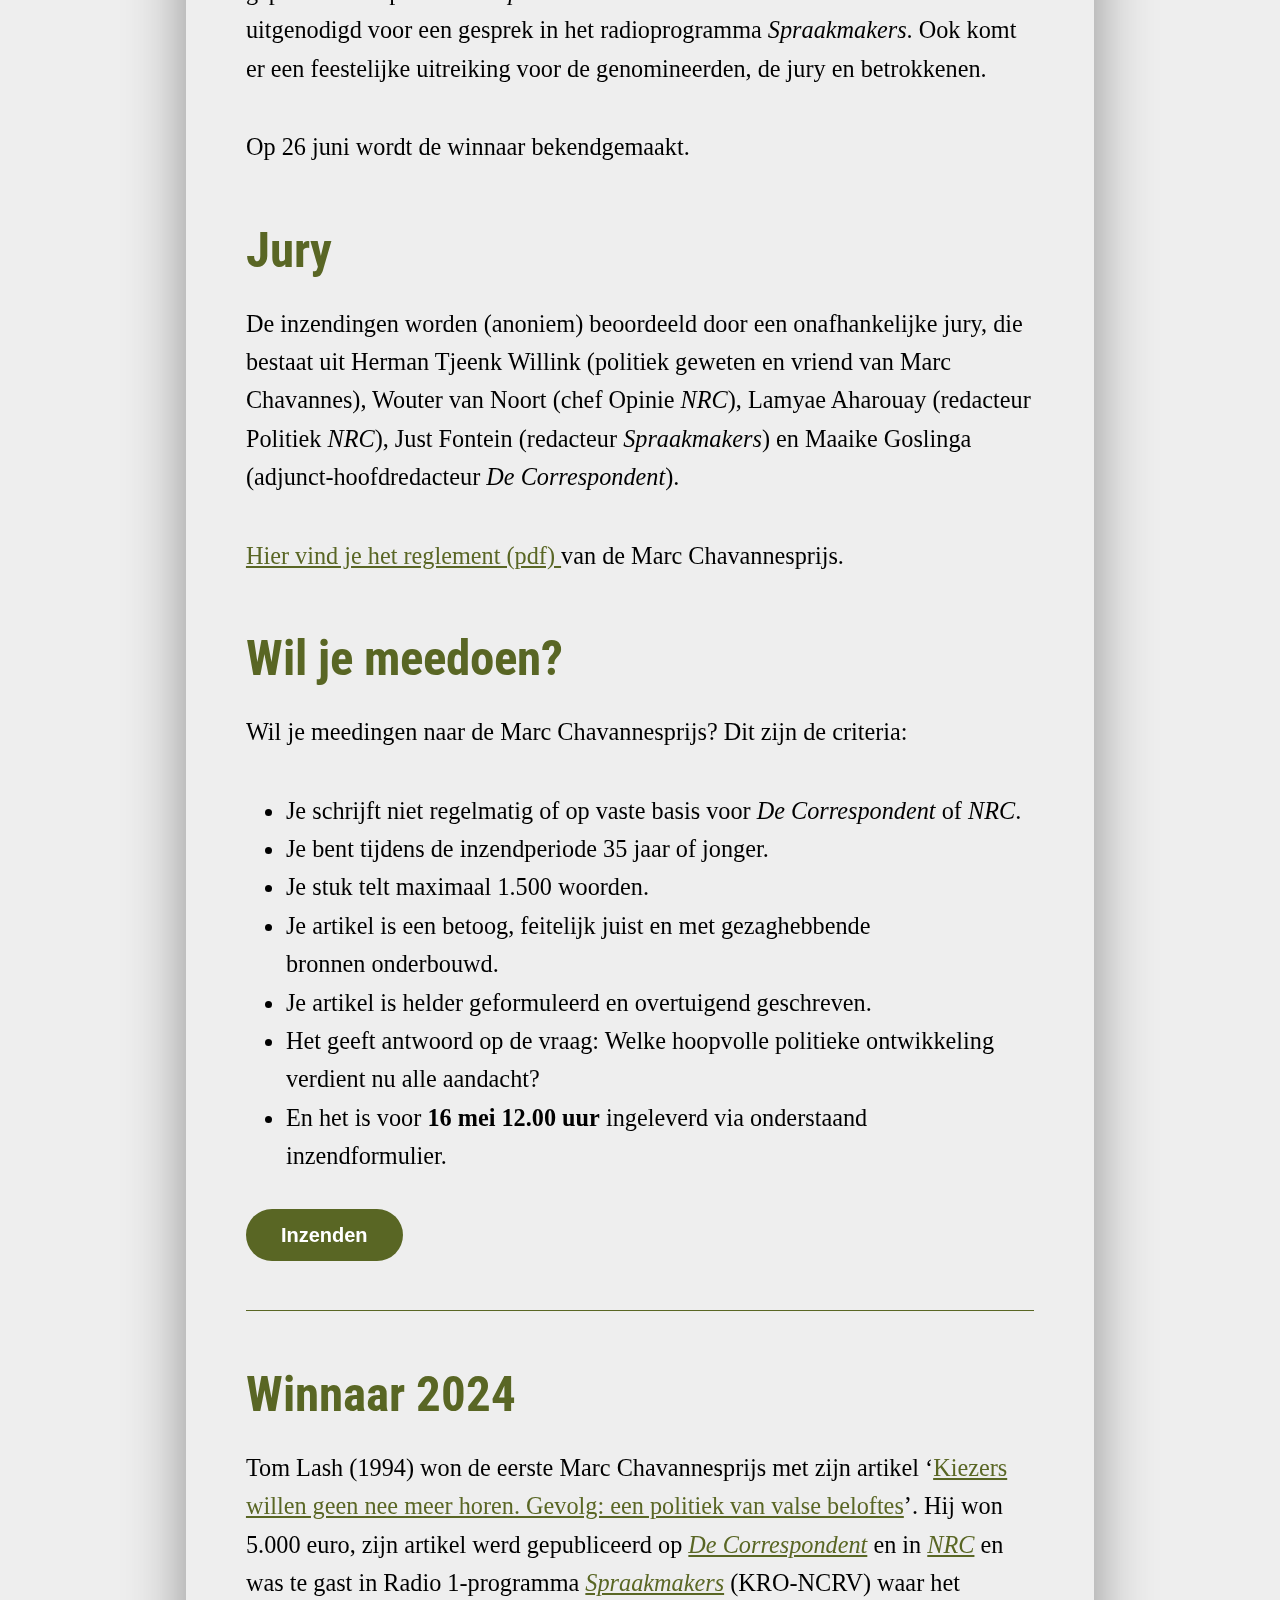
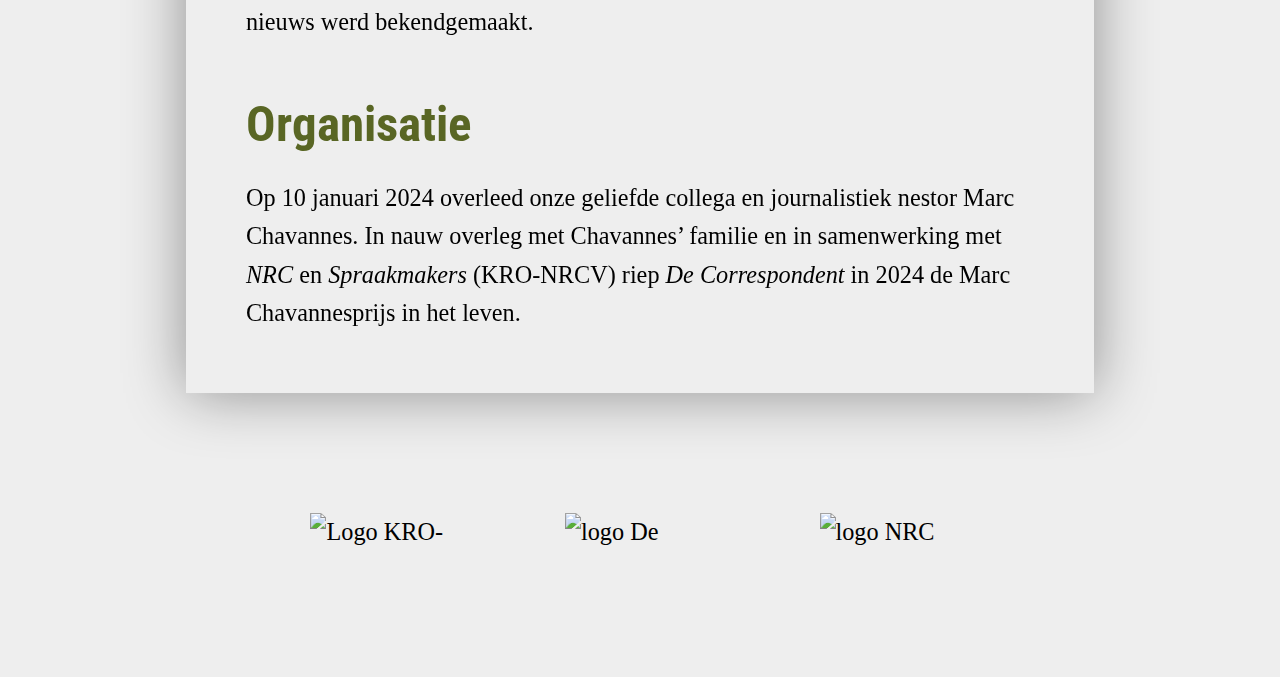
==== commit 61c5d727: "Change jury member" ====
--- a/index.html
+++ b/index.html
@@ -2,12 +2,25 @@
 <html lang="nl">
 
 <head>
-  <meta name="robots" content="index, follow">
   <meta http-equiv="Content-Type" content="text/html; charset=utf-8">
   <meta name="viewport" content="width=device-width, initial-scale=1">
+  <title>De Marc Chavannes Prijs</title>
+
+  <link rel="preconnect" href="https://fonts.googleapis.com">
+  <link rel="preconnect" href="https://fonts.gstatic.com" crossorigin>
+  <link rel="stylesheet" href="index.css" />
+  <!-- See https://web.dev/articles/defer-non-critical-css -->
+  <link
+    rel="preload"
+    as="style"
+    onload="this.onload=null;this.rel='stylesheet'"
+    href="https://fonts.googleapis.com/css2?family=Roboto+Condensed:wght@600&display=swap"
+  >
+
   <meta name="theme-color" content="#838969" />
+  <meta name="color-scheme" content="only light" />
+  <meta name="robots" content="index, follow">
 
-  <title>De Marc Chavannes Prijs</title>
   <meta name="description" content="Schrijfwedstrijd: Welke hoopvolle politieke ontwikkeling verdient nu alle aandacht?">
   <meta name="keywords" content="schrijfwedstrijd, marc chavannes">
 
@@ -31,17 +44,7 @@
   <link rel="manifest" href="/site.webmanifest">
 
   <link rel="canonical" href="https://marcchavannesprijs.nl" />
-  <link rel="preconnect" href="https://fonts.googleapis.com">
-  <link rel="preconnect" href="https://fonts.gstatic.com" crossorigin>
 
-  <!-- See https://web.dev/articles/defer-non-critical-css -->
-  <link
-    rel="preload"
-    as="style"
-    onload="this.onload=null;this.rel='stylesheet'"
-    href="https://fonts.googleapis.com/css2?family=Roboto+Condensed:wght@600&display=swap"
-  >
-  <link rel="stylesheet" href="index.css" />
 </head>
 
 <body>
@@ -87,7 +90,7 @@
 		De inzendingen worden (anoniem) beoordeeld door een onafhankelijke jury,
 		die bestaat uit Herman Tjeenk Willink (politiek geweten en vriend van 
 		Marc Chavannes), Wouter van Noort (chef Opinie <em>NRC</em>), Lamyae 
-		Aharouay (redacteur Politiek <em>NRC</em>), Roos Abelman (presentator 
+		Aharouay (redacteur Politiek <em>NRC</em>), Just Fontein (redacteur 
 		<em>Spraakmakers</em>) en Maaike Goslinga (adjunct-hoofdredacteur 
 		<em>De Correspondent</em>).
 	</p>
--- a/index.css
+++ b/index.css
@@ -3,6 +3,8 @@
     --text-color: #1c1c08;
     --primary-color: #596624;
     --secondary-color: #eeeeee;
+
+	color-scheme: only light;
 }
 
 @media (min-width: 400px) {
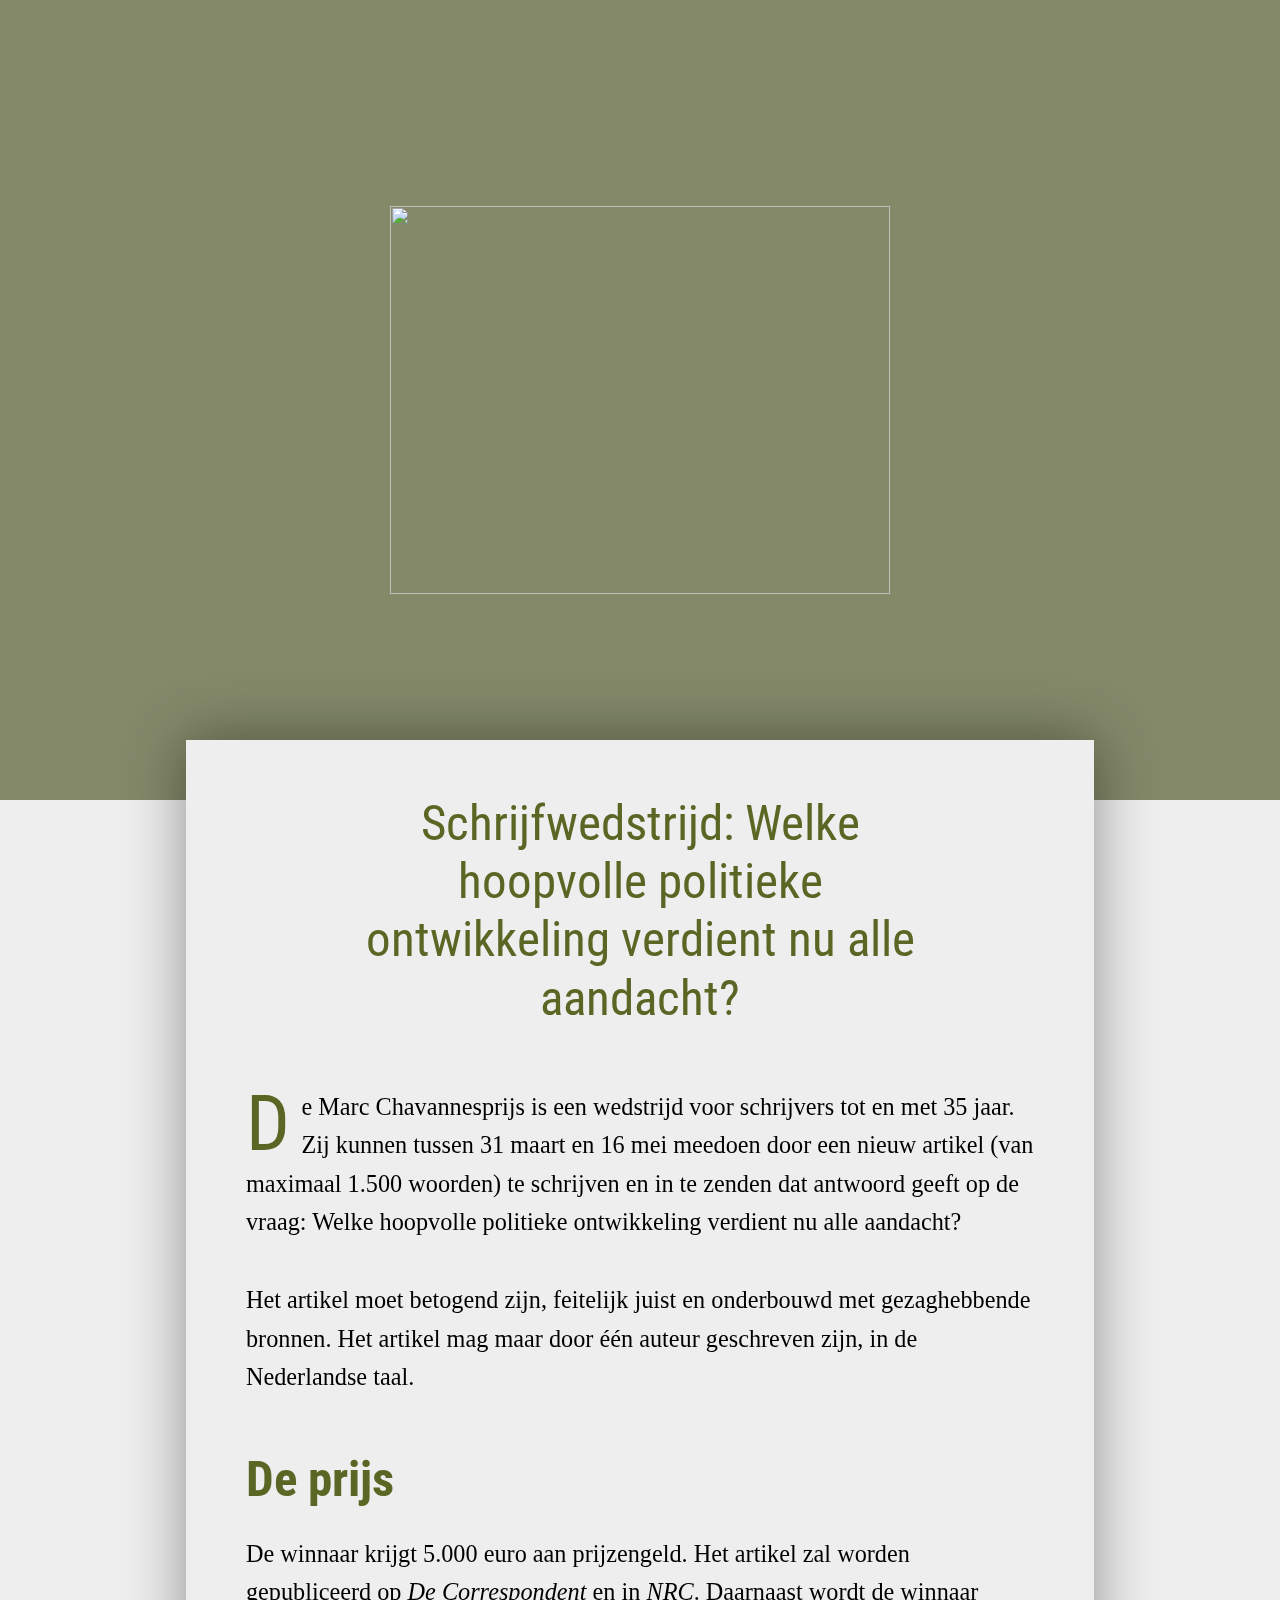
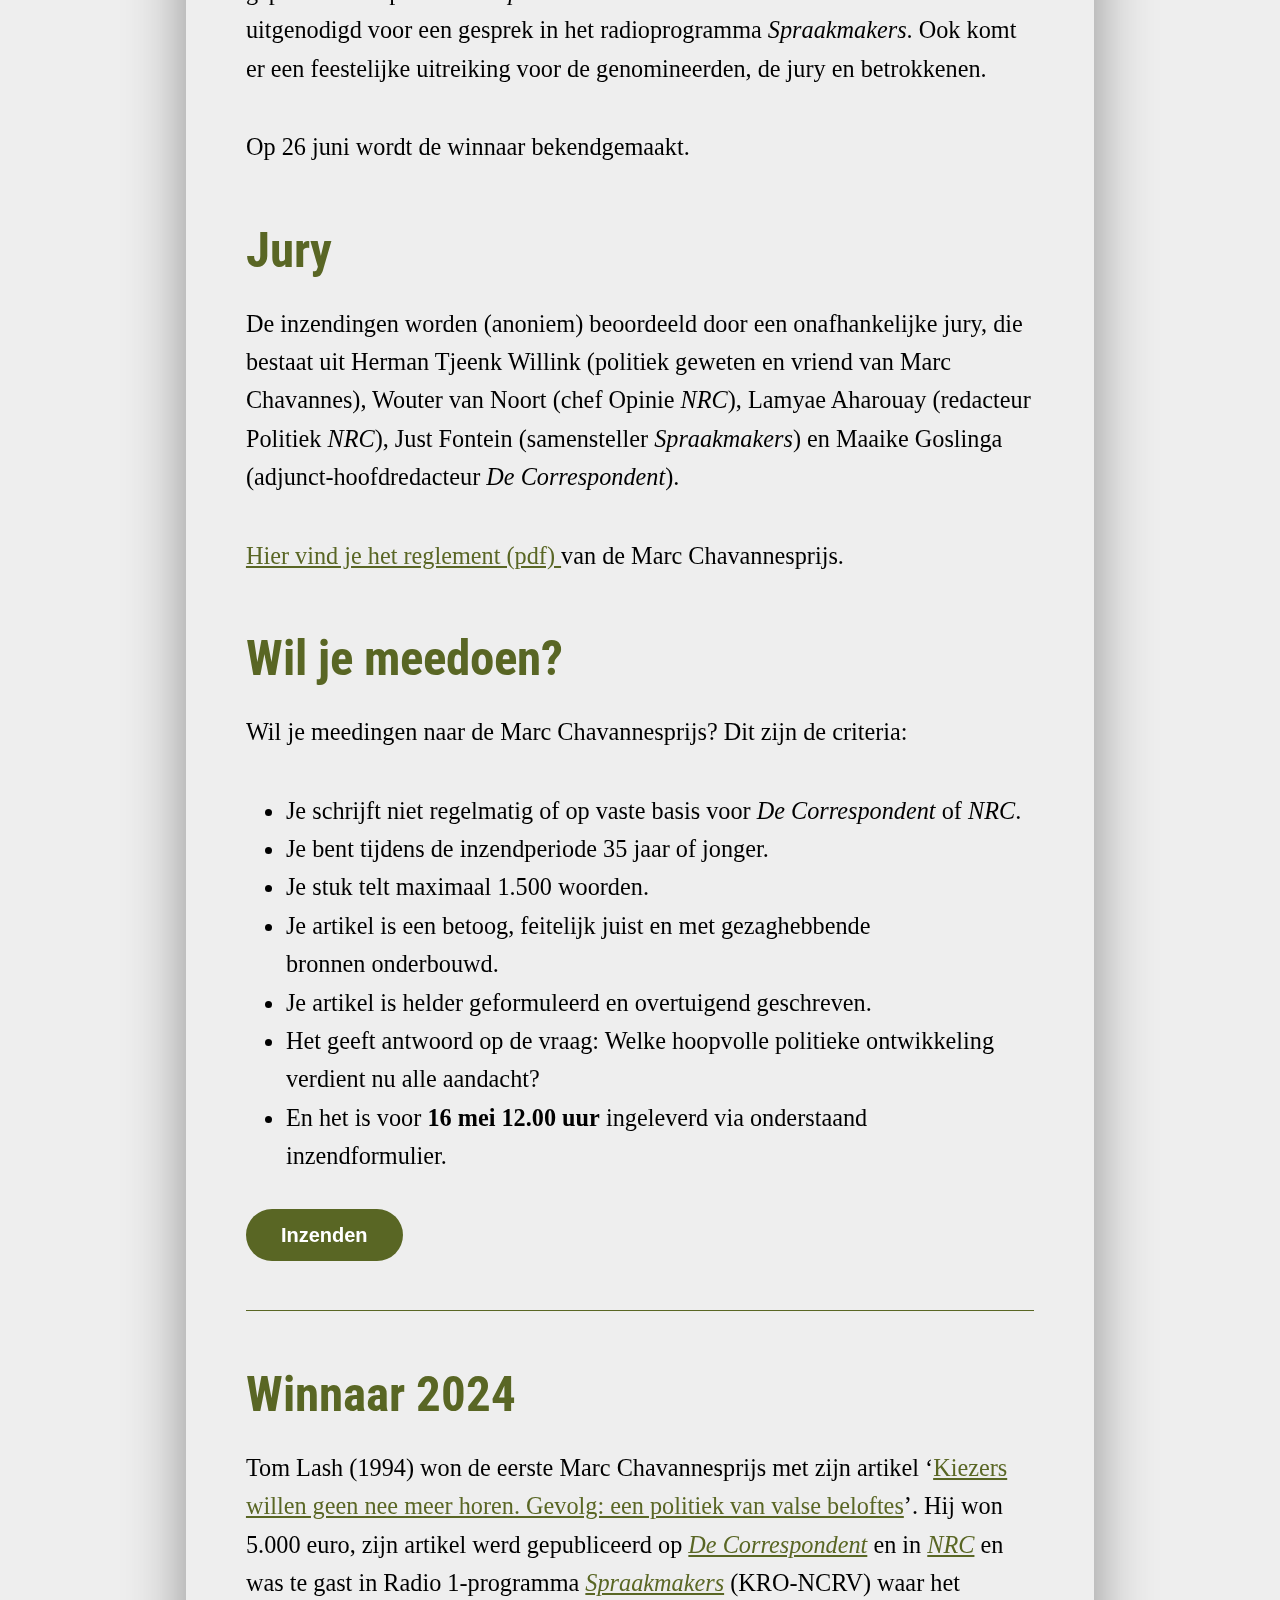
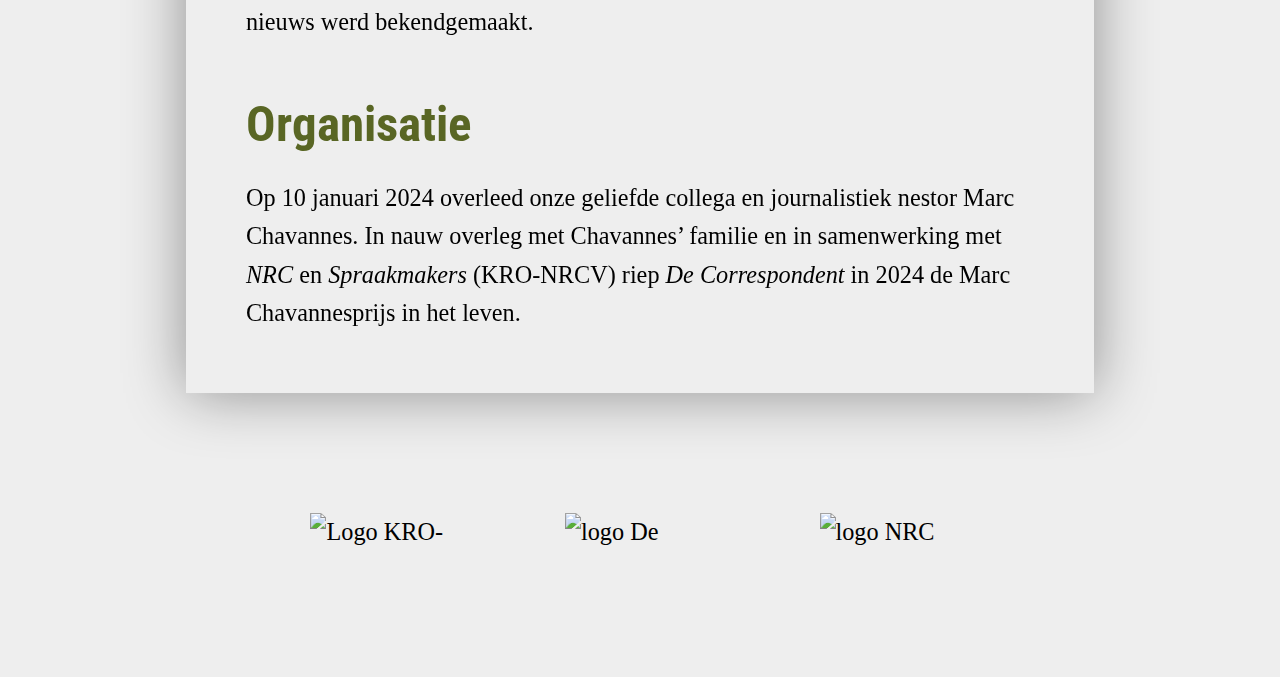
==== commit bb0219a1: "update title" ====
--- a/index.html
+++ b/index.html
@@ -90,7 +90,7 @@
 		De inzendingen worden (anoniem) beoordeeld door een onafhankelijke jury,
 		die bestaat uit Herman Tjeenk Willink (politiek geweten en vriend van 
 		Marc Chavannes), Wouter van Noort (chef Opinie <em>NRC</em>), Lamyae 
-		Aharouay (redacteur Politiek <em>NRC</em>), Just Fontein (redacteur 
+		Aharouay (redacteur Politiek <em>NRC</em>), Just Fontein (samensteller 
 		<em>Spraakmakers</em>) en Maaike Goslinga (adjunct-hoofdredacteur 
 		<em>De Correspondent</em>).
 	</p>
